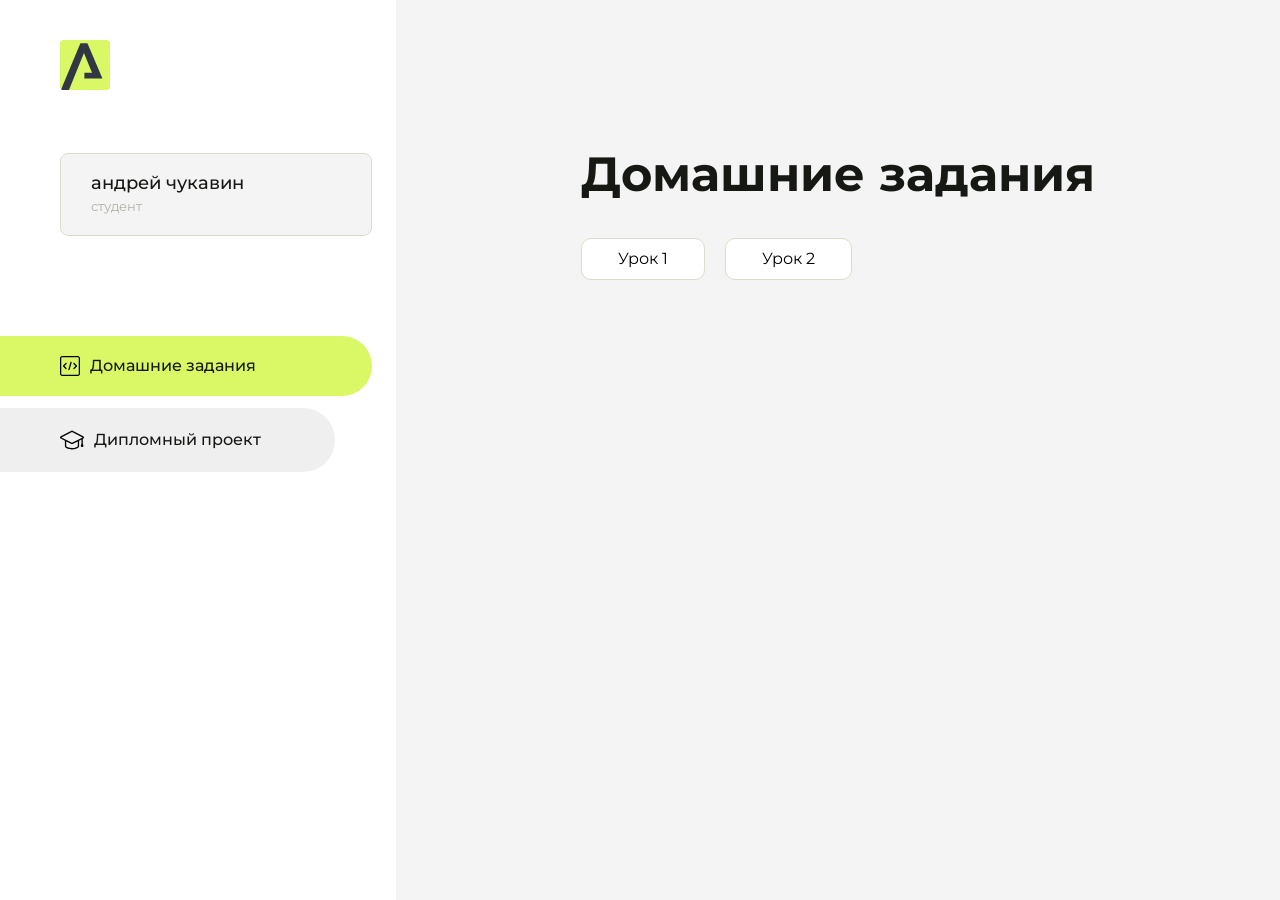
==== index.html @ 1c4c5b87 "Update index.html" ====
<!DOCTYPE html>
<html lang="en">
<head>
    <meta charset="UTF-8">
    <meta name="viewport" content="width=device-width, initial-scale=1.0">
    <title>Домашняя работа</title>
    <link rel="shortcut icon" href="src/logo.ico" type="image/x-icon">
    <link rel="preconnect" href="https://fonts.googleapis.com">
    <link rel="preconnect" href="https://fonts.gstatic.com" crossorigin>
    <link href="https://fonts.googleapis.com/css2?family=Montserrat:wght@400;500;700&family=Rubik:wght@500&display=swap"
          rel="stylesheet">
    <link rel="stylesheet" href="src/style.css">
</head>
<body id="body">
<div class="overlay" id="overlay"></div>
<div class="layout">
    <div class="burger" id="burger">
        <svg viewBox="0 0 24 24" fill="none" xmlns="http://www.w3.org/2000/svg">
            <g id="SVGRepo_bgCarrier" stroke-width="0"></g>
            <g id="SVGRepo_tracerCarrier" stroke-linecap="round" stroke-linejoin="round"></g>
            <g id="SVGRepo_iconCarrier">
                <path d="M4 18L20 18" stroke="#DAF765" stroke-width="2" stroke-linecap="round"></path>
                <path d="M4 12L20 12" stroke="#DAF765" stroke-width="2" stroke-linecap="round"></path>
                <path d="M4 6L20 6" stroke="#DAF765" stroke-width="2" stroke-linecap="round"></path>
            </g>
        </svg>
    </div>
    <aside class="sidebar" id="sidebar">
        <div class="sidebar__inner">
            <div class="logo">
                <svg width="50" height="50" viewBox="0 0 50 50" fill="none" xmlns="http://www.w3.org/2000/svg">
                    <g clip-path="url(#clip0_513_74730)">
                        <path d="M46.17 -0.257004H3.83C1.57281 -0.257004 -0.257 1.57281 -0.257 3.83V46.17C-0.257 48.4272 1.57281 50.257 3.83 50.257H46.17C48.4272 50.257 50.257 48.4272 50.257 46.17V3.83C50.257 1.57281 48.4272 -0.257004 46.17 -0.257004Z"
                              fill="#DAF765"/>
                        <path d="M24.375 38.4H42.461L27.441 3.1585H20.4355C20.4355 3.1585 6.7895 35.881 1.1945 49.294C2.015 50.0275 3.0945 50.257 3.6945 50.257H8.8445L23.954 13.07L32.0465 32.8285H24.375V38.4Z"
                              fill="#323843"/>
                    </g>
                    <defs>
                        <clipPath id="clip0_513_74730">
                            <rect width="50" height="50" fill="white"/>
                        </clipPath>
                    </defs>
                </svg>
            </div>
            <div class="sidebar__user">
                <div class="sidebar__name">андрей чукавин</div>
                <div class="sidebar__text">студент</div>
            </div>
            <div class="sidebar__tabs">
                <div class="sidebar__item">
                    <button class="sidebar__button active" id="tasks">
                        <svg xmlns="http://www.w3.org/2000/svg" width="20" height="20" viewBox="0 0 20 20" fill="none">
                            <g clip-path="url(#clip0_704_74543)">
                                <path d="M17.7083 20H2.29167C1.0275 20 0 18.9725 0 17.7083V2.29167C0 1.0275 1.0275 0 2.29167 0H17.7083C18.9725 0 20 1.0275 20 2.29167V17.7083C20 18.9725 18.9725 20 17.7083 20ZM2.29167 1.25C1.7175 1.25 1.25 1.7175 1.25 2.29167V17.7083C1.25 18.2825 1.7175 18.75 2.29167 18.75H17.7083C18.2825 18.75 18.75 18.2825 18.75 17.7083V2.29167C18.75 1.7175 18.2825 1.25 17.7083 1.25H2.29167Z"
                                      fill="black"/>
                                <path d="M6.04167 13.125C5.88167 13.125 5.72167 13.0642 5.6 12.9417L3.1 10.4417C2.85583 10.1975 2.85583 9.80167 3.1 9.5575L5.6 7.0575C5.84417 6.81333 6.24 6.81333 6.48417 7.0575C6.72833 7.30167 6.72833 7.6975 6.48417 7.94167L4.42583 10L6.48417 12.0583C6.72833 12.3025 6.72833 12.6983 6.48417 12.9425C6.36167 13.0642 6.20167 13.125 6.04167 13.125Z"
                                      fill="black"/>
                                <path d="M8.95833 14.1667C8.9 14.1667 8.84 14.1583 8.78167 14.1417C8.45083 14.0442 8.26083 13.6967 8.35833 13.3658L10.4417 6.28251C10.5392 5.95084 10.8892 5.76417 11.2175 5.85917C11.5483 5.95667 11.7383 6.30417 11.6408 6.63501L9.5575 13.7183C9.47833 13.9908 9.22833 14.1667 8.95833 14.1667Z"
                                      fill="black"/>
                                <path d="M13.9583 13.125C13.7983 13.125 13.6383 13.0642 13.5167 12.9417C13.2725 12.6975 13.2725 12.3017 13.5167 12.0575L15.575 9.99916L13.5167 7.94083C13.2725 7.69666 13.2725 7.30083 13.5167 7.05666C13.7608 6.81249 14.1567 6.81249 14.4008 7.05666L16.9008 9.55666C17.145 9.80083 17.145 10.1967 16.9008 10.4408L14.4008 12.9408C14.2783 13.0642 14.1183 13.125 13.9583 13.125Z"
                                      fill="black"/>
                            </g>
                            <defs>
                                <clipPath id="clip0_704_74543">
                                    <rect width="20" height="20" fill="white"/>
                                </clipPath>
                            </defs>
                        </svg>
                        <span>Домашние задания</span></button>
                </div>
                <div class="sidebar__item">
                    <button class="sidebar__button" id="diplom">
                        <svg xmlns="http://www.w3.org/2000/svg" width="24" height="24" viewBox="0 0 24 24" fill="none">
                            <g clip-path="url(#clip0_704_74553)">
                                <path d="M23.2628 10.5971C23.7176 10.365 24 9.90375 24 9.39337C24 8.883 23.7176 8.42175 23.2628 8.18962L12.6135 2.75362C12.2291 2.55824 11.7705 2.55787 11.3854 2.75399L0.736875 8.19C0.282375 8.42175 0 8.883 0 9.39337C0 9.90375 0.282375 10.365 0.736875 10.5971L4.89038 12.7177V18.2074C4.89038 19.8154 8.412 21.393 12 21.393C15.5884 21.393 19.1096 19.815 19.1096 18.2074V12.7174L21.4609 11.517V15.8017L20.901 17.2305C20.7409 17.6389 20.7934 18.0994 21.0405 18.4616C21.2876 18.8246 21.6979 19.041 22.1366 19.041C22.5754 19.041 22.9852 18.8246 23.2324 18.462C23.4795 18.099 23.532 17.6385 23.3719 17.2301L22.8124 15.8021V10.827L23.2628 10.5971ZM17.7623 18.1721C17.6198 18.6375 15.3491 20.0419 12 20.0419C8.65088 20.0419 6.38025 18.6375 6.2415 18.2074V12.3037L6.23887 12.3019C6.23812 12.057 6.1065 11.8207 5.87325 11.7019L1.3515 9.39337L12 3.95737L22.6489 9.39337L12 14.8294L5.87325 11.7019C5.54063 11.5331 4.6695 11.6674 4.5 12C4.33012 12.3322 4.55813 12.5479 4.89038 12.7177L11.3857 16.0331C11.5781 16.1314 11.7889 16.1805 12 16.1805C12.2107 16.1805 12.4222 16.1314 12.6146 16.0331L17.7593 13.407L17.7623 18.1721Z"
                                      fill="black"/>
                            </g>
                            <defs>
                                <clipPath id="clip0_704_74553">
                                    <rect width="24" height="24" fill="white"/>
                                </clipPath>
                            </defs>
                        </svg>
                        <span>Дипломный проект</span></button>
                </div>
            </div>
        </div>

    </aside>
    <div class="content">
        <div class="container">
            <div class="content__block" id="tasksBlock">
                <div class="content__title">Домашние задания</div>
                <ul class="content__list">
                    <li class="content__list-item">
                        <a href="hello-aroken.ru/index.html">Урок 1</a>
                    </li>
                    <li class="content__list-item">
                        <a href="lesson 2/index.html">Урок 2</a>
                    </li>
                </ul>
            </div>
            <div class="content__block hidden" id="diplomBlock">
                <div class="content__title">Дипломный проект</div>
                <div class="content__list-diplom">
                    <a href="ПАПКА-С-НОМЕРОМ-УРОКА">Ссылка на ДЗ</a>
                </div>
                <div class="content__decor">
                    <div class="content__decor-text">Давай проверим, чему ты научился!</div>
                    <div class="content__decor-img">
                        <img src="src/decor.png" alt="decor">
                    </div>
                </div>
            </div>
        </div>
    </div>
</div>
<script src="src/index.js"></script>
</body>
</html>
---- src/style.css ----
*{padding: 0;margin: 0;border: 0;}
*,*:before,*:after{-webkit-box-sizing: border-box;box-sizing: border-box;}
:focus,:active{outline: none;}
a:focus,a:active{outline: none;}
nav,footer,header,aside{display: block;}
html,body{
    height:100%;width:100%;
    font-size:100%;line-height:1;-ms-text-size-adjust:100%;-moz-text-size-adjust:100%;-webkit-text-size-adjust:100%;}
input,button,textarea{font-family:inherit;}
input::-ms-clear{display: none;}
button{cursor: pointer;}
button::-moz-focus-inner{padding:0;border:0;}
a,a:visited{text-decoration: none;}
a:hover{text-decoration: none;}
ul li{list-style: none;}
img{vertical-align: top;}
h1,h2,h3,h4,h5,h6{font-size:inherit;font-weight: inherit;}
a{color:inherit;}



body {
    font-family: "Montserrat",SansSerif;
    color: black;
}

body.overflow {
    overflow: hidden;
}



.layout {
    display: -webkit-box;
    display: -ms-flexbox;
    display: flex;
    min-height: 100vh;
}

.sidebar {
    padding: 40px 24px 40px 0;
    -ms-flex-negative: 0;
    flex-shrink: 0;
    background-color: white;
}



.content {
    -webkit-box-flex: 1;
    -ms-flex-positive: 1;
    flex-grow: 1;
    background-color: #F4F4F4;
}

.container {
    display: -webkit-box;
    display: -ms-flexbox;
    display: flex;
    -webkit-box-orient: vertical;
    -webkit-box-direction: normal;
    -ms-flex-direction: column;
    flex-direction: column;
    -webkit-box-pack: center;
    -ms-flex-pack: center;
    justify-content: center;
    -webkit-box-align: center;
    -ms-flex-align: center;
    align-items: center;
    padding: 150px 60px 80px 60px;
}


.logo {
    margin-left: 60px;
    margin-bottom: 60px;
}

.sidebar__user {
    background-color: #F4F4F4;
    padding: 20px 30px;
    margin-left: 60px;
    margin-bottom: 100px;
    border-radius: 8px;
    border: 1px solid #DADEC9;
}

.sidebar__name {
    color:#161814;
    font-size: 18px;
    font-weight: 500;
    margin-bottom: 6px;
}

.sidebar__text {
    color: #AFB1A7;
    font-size: 13px;
    font-weight: 400;
    line-height: 130%; /* 16.9px */
}

.sidebar__item {
    width: 372px;
}

.sidebar__button {
    display: -webkit-box;
    display: -ms-flexbox;
    display: flex;
    -webkit-box-align: center;
    -ms-flex-align: center;
    align-items: center;
    gap: 10px;
    padding: 20px 60px;
    margin-bottom: 12px;
    border-radius: 0px 100px 100px 0px;
    -webkit-transition: all .5s;
    -o-transition: all .5s;
    transition: all .5s;
    cursor: pointer;
    width: 90%;
    color:#161814;
    font-size: 16px;
    font-weight: 500;
}

.sidebar__button.active , .sidebar__button:hover {
    width: 100%;
    background-color: #DAF765;
}


.content__title {
    color: #161814;
    font-size: 48px;
    font-weight: 700;
    margin-bottom: 40px;
}

.content__list {
    display: -webkit-box;
    display: -ms-flexbox;
    display: flex;
    -webkit-box-align: center;
    -ms-flex-align: center;
    align-items: center;
    -ms-flex-wrap: wrap;
    flex-wrap: wrap;
    gap: 20px;
}



.content__list-item  {
    cursor: pointer;
    padding: 12px 18px;
    background-color: #fff;
    border-radius: 10px;
    border: 1px solid #DADEC9;
    -webkit-transition: all .3s;
    -o-transition: all .3s;
    transition: all .3s;
}

.content__list-item:hover,.content__list-diplom:hover {
    background-color: #AFB1A7;
}

li a {
    padding: 12px 18px;

}


.content__list-diplom {
    -webkit-transition: all .3s;
    -o-transition: all .3s;
    transition: all .3s;
    display: inline-block;
    padding: 12px 18px;
    background-color: #fff;
    border-radius: 10px;
    border: 1px solid #DADEC9;
}

.content__decor {
    display: -webkit-box;
    display: -ms-flexbox;
    display: flex;
    -webkit-box-align: center;
    -ms-flex-align: center;
    align-items: center;
}

.content__decor-text {
    color:#BEDD44;
    font-size: 36px;
    font-weight: 700;
    line-height: 110%; /* 39.6px */
}

.content__block {
    max-width: 1200px;
}

.content__block.hidden {
    display: none;
}

.content__decor-img img{
    width: 100%;
}

.burger {
    display: none;
    padding: 5px;
    position: fixed;
    top: 3%;
    right: 7%;
    width: 40px;
    height: 40px;
    background-color: #161814;
    border-radius: 50%;
    z-index: 10;
    border: 1px solid #DAF765;
}

@media (max-width: 768px) {
    .burger {
        display: block;
    }

    .sidebar {
        -webkit-transition: all .3s;
        -o-transition: all .3s;
        transition: all .3s;
        -webkit-transform: translateX(-100%);
        -ms-transform: translateX(-100%);
        transform: translateX(-100%);
        position: fixed;
        top: 0;
        left: 0;
        bottom: 0;
        z-index: 5;
    }

    .sidebar.show {
        -webkit-transform: translateX(0%);
        -ms-transform: translateX(0%);
        transform: translateX(0%);
    }

    .overlay {
        opacity: 0;
        pointer-events: none;
        -webkit-transition: all .3s;
        -o-transition: all .3s;
        transition: all .3s;
        position: absolute;
        top: 0;
        right: 0;
        left: 0;
        bottom: 0;
        z-index: 3;
        background-color: #000000e0;
    }

    .overlay.show {
        opacity: 1;
        pointer-events: all;
    }

    .container {
        padding: 40px 20px;
        min-height: 100%;
    }

    .content__decor {
        margin-top: 20px;
        -webkit-box-orient: vertical;
        -webkit-box-direction: normal;
        -ms-flex-direction: column;
        flex-direction: column;
    }
}

@media (max-width: 400px) {
    .sidebar__user {
        margin-left: 0;
    }
}
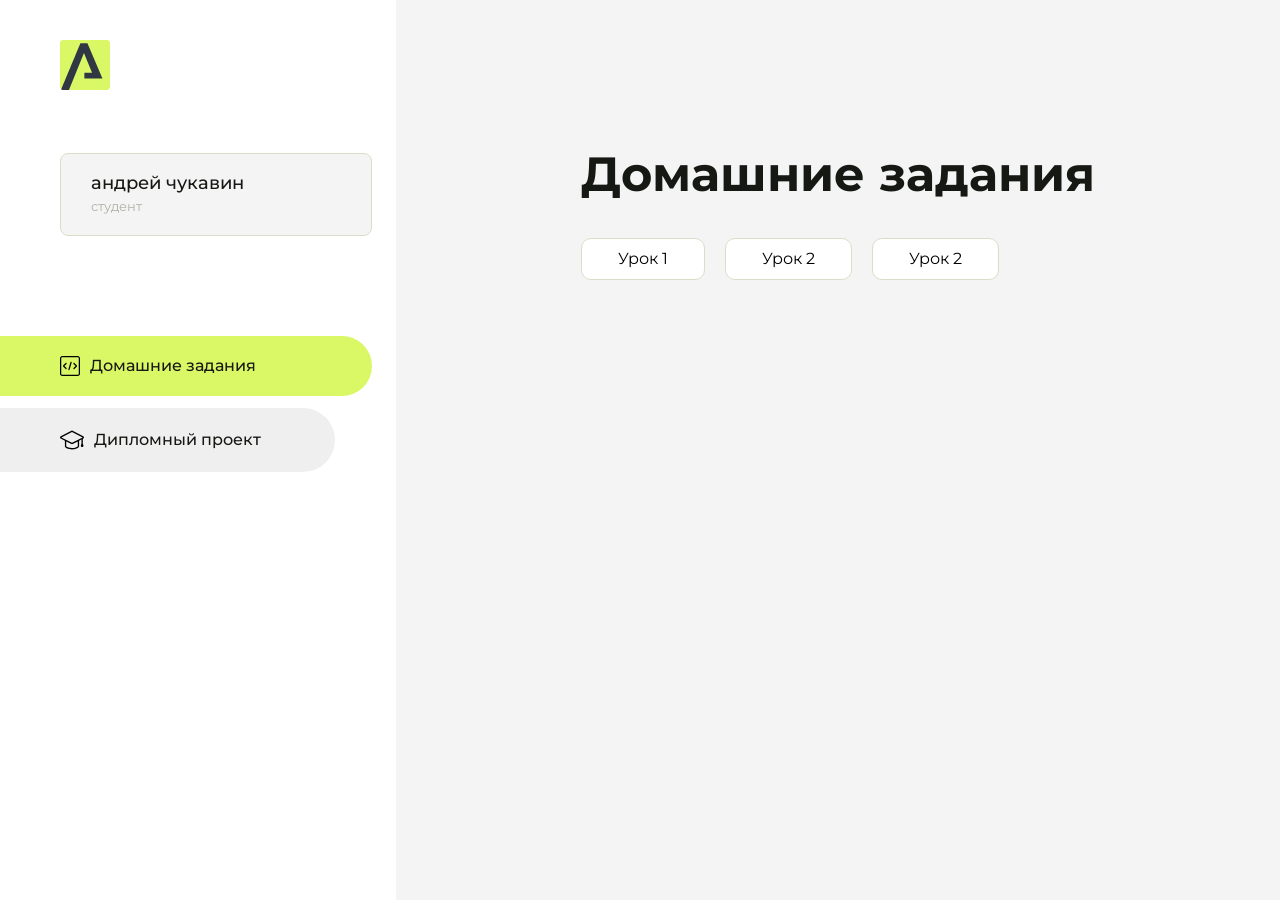
==== commit 62cff3ee: "Update index.html" ====
--- a/index.html
+++ b/index.html
@@ -96,7 +96,10 @@
                         <a href="hello-aroken.ru/index.html">Урок 1</a>
                     </li>
                     <li class="content__list-item">
-                        <a href="lesson 2/index.html">Урок 2</a>
+                        <a href="first-project/index.html">Урок 2</a>
+                    </li>
+                    <li class="content__list-item">
+                        <a href="asd/index.html">Урок 2</a>
                     </li>
                 </ul>
             </div>
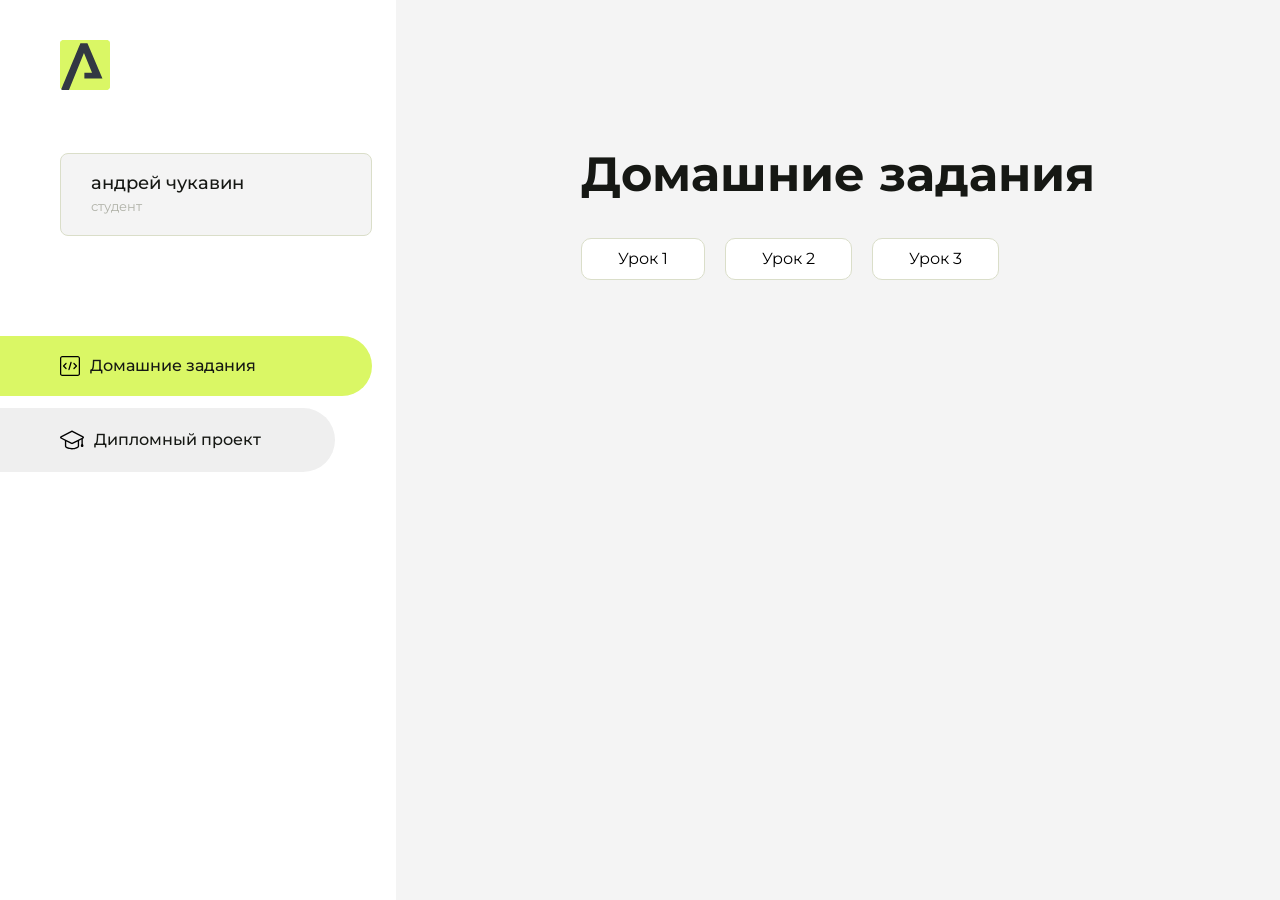
==== commit f607e3dc: "Update index.html" ====
--- a/index.html
+++ b/index.html
@@ -99,7 +99,7 @@
                         <a href="first-project/index.html">Урок 2</a>
                     </li>
                     <li class="content__list-item">
-                        <a href="asd/index.html">Урок 2</a>
+                        <a href="asd/index.html">Урок 3</a>
                     </li>
                 </ul>
             </div>
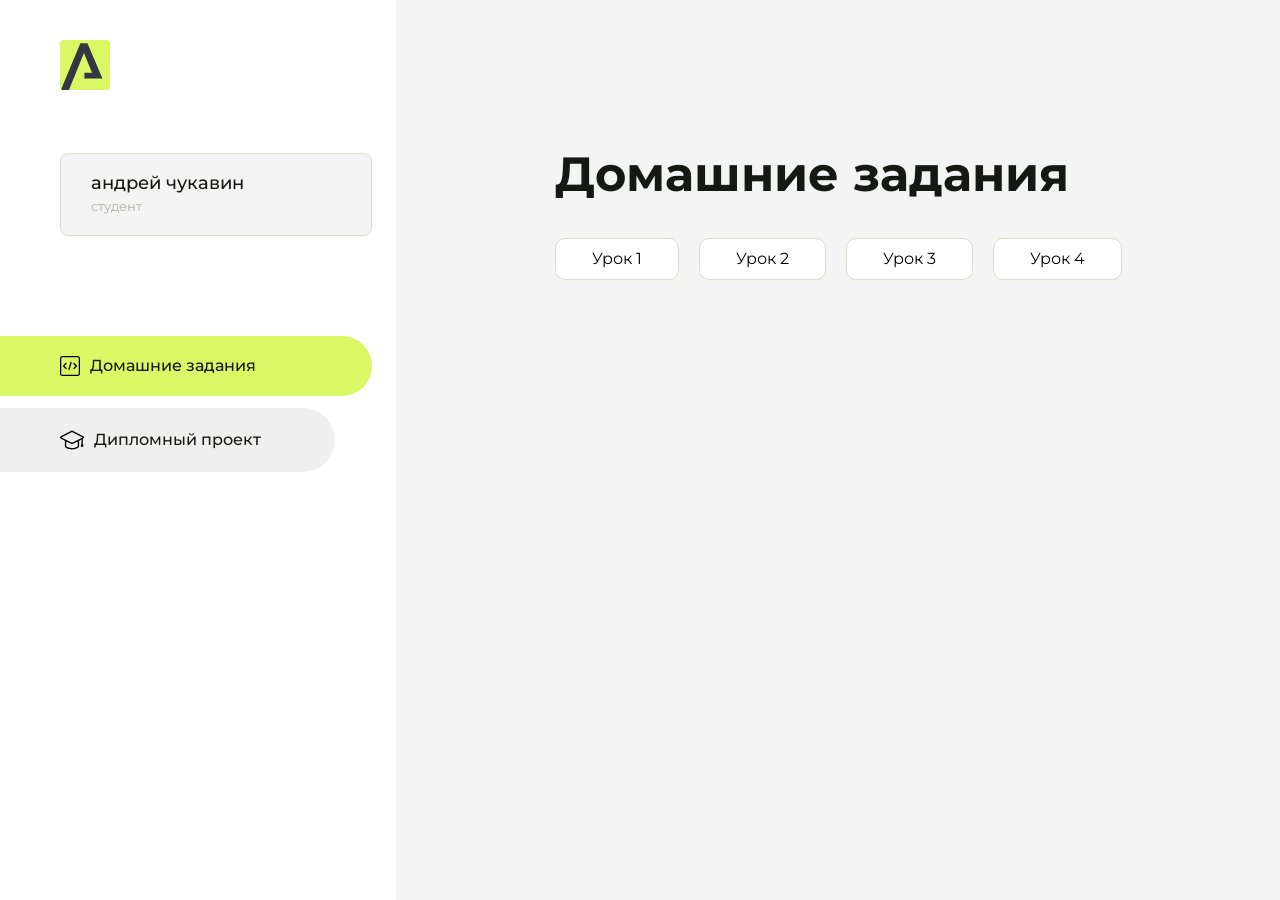
==== commit b7fff5c9: "Update index.html" ====
--- a/index.html
+++ b/index.html
@@ -101,6 +101,9 @@
                     <li class="content__list-item">
                         <a href="asd/index.html">Урок 3</a>
                     </li>
+                    <li class="content__list-item">
+                        <a href="weqw/index.html">Урок 4</a>
+                    </li>
                 </ul>
             </div>
             <div class="content__block hidden" id="diplomBlock">
